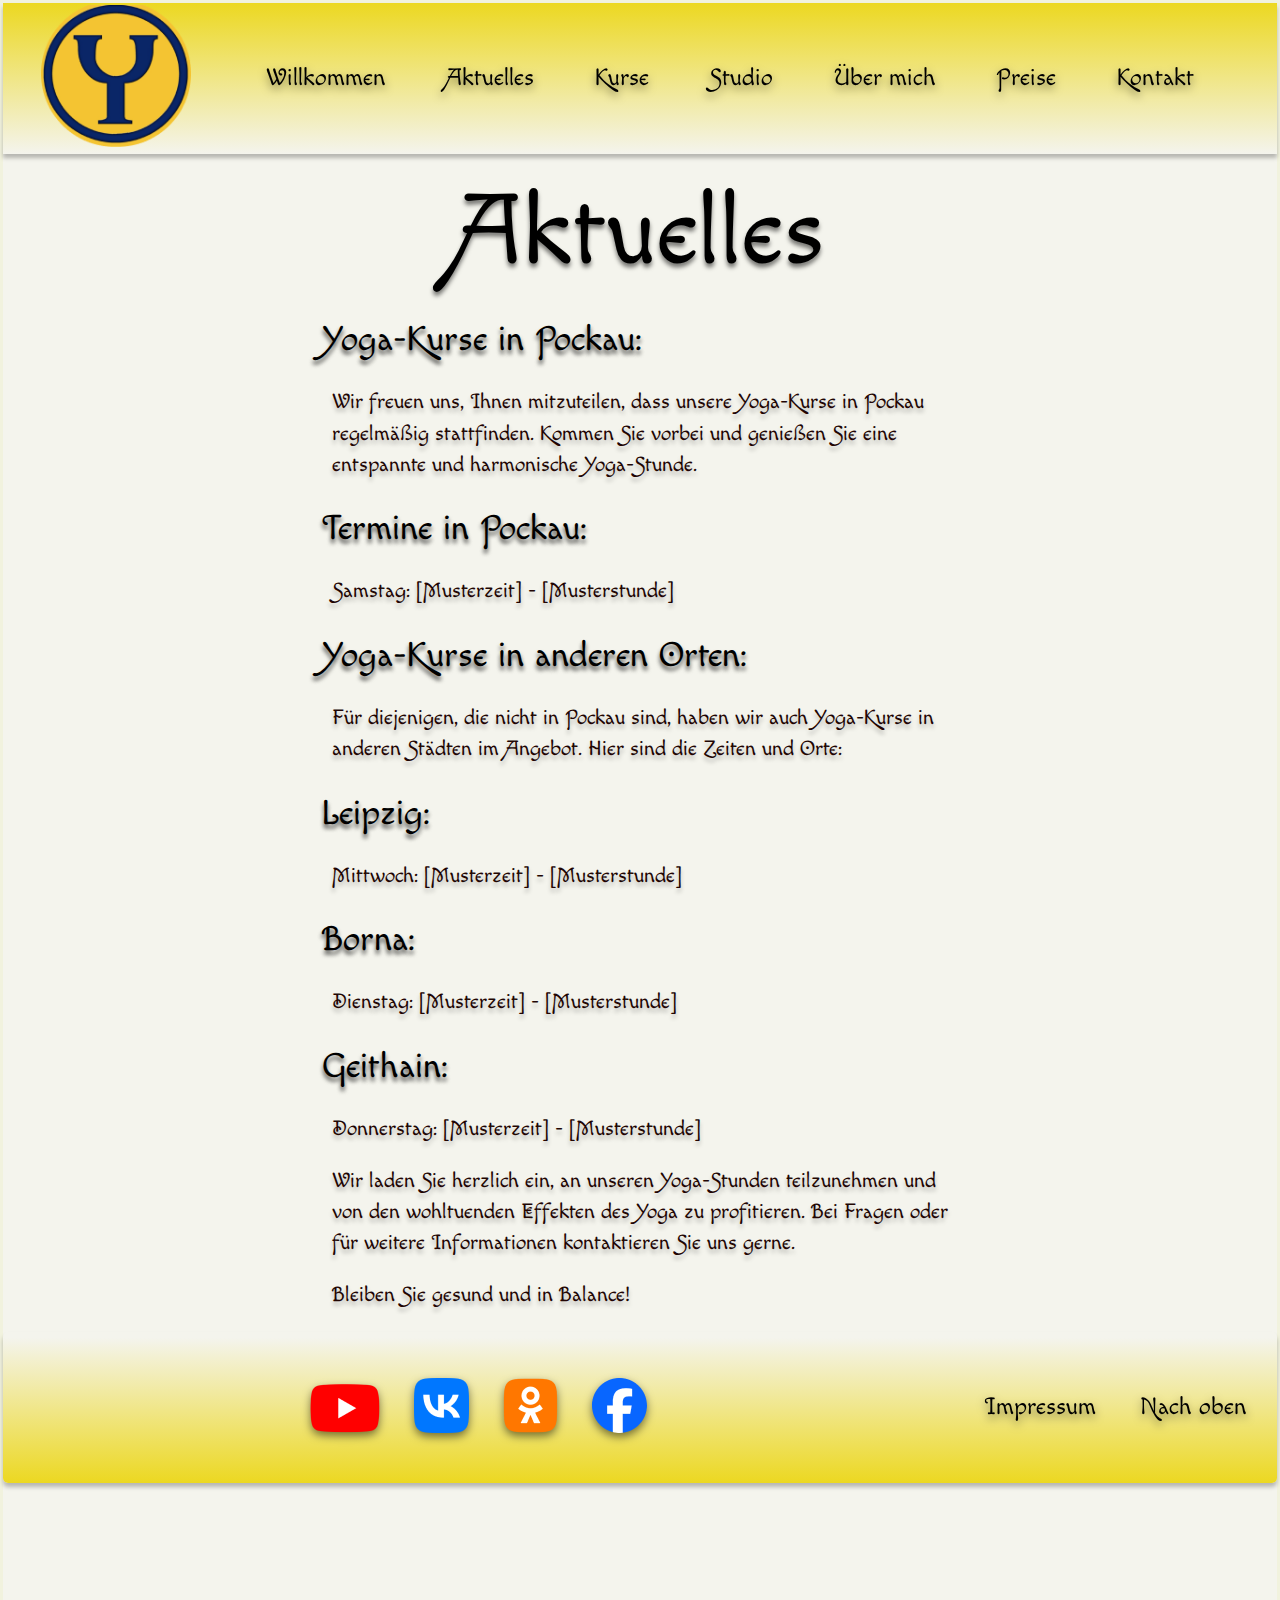
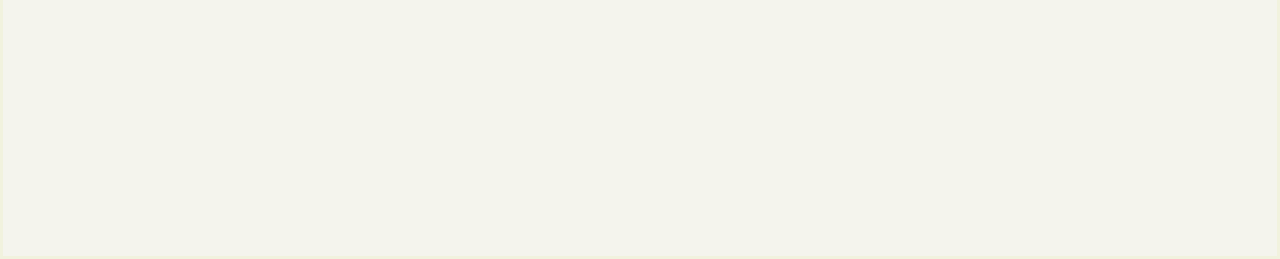
==== aktuelles.html @ ae9d6c40 "aktuelles added css and html" ====
<!DOCTYPE html>
<html lang="de">

<head>
    <meta charset="UTF-8" />
    <meta name="viewport" content="width=device-width, initial-scale=1.0" />
    <meta name="description" content=" YOGA in POCKAU: Aktuelles (all wrights are reserved)" />
    <link rel="stylesheet" href="css/aktuelles.css" />
    <title>Document</title>
</head>

<body class="body">
    <header>
        <!-- NAVIGATION -->
        <nav class="navigation">
            <!-- LOGO -->
            <div class="logo">
                <a href="index.html">
                    <img src="images/logo.png" alt="logo" width="150px" />
                </a>
            </div>

            <!-- UL LIST WITH MENUS -->
            <ul class="groupNav">
                <a href="index.html">Willkommen</a>
                <a href="aktuelles.html">Aktuelles</a>
                <a href="kurse.html">Kurse</a>
                <a href="studio.html">Studio</a>
                <a href="ueberMich.html">Über mich</a>
                <a href="preise.html">Preise</a>
                <a href="kontakt.html">Kontakt</a>

                <!-- BURGER MENU -->
                <!-- TEXT MENU AND SYMBOL AS PNG -->
                <div class="burger-menu" onclick="toggleMenu()">
                    <h1 class="menuText">Menu</h1>
                    <img src="images/BurgerMenu.svg" alt="burger" class="brgOpen">
                </div>
                <!-- THE MENU YELLOW BUTTONS -->
                <div class="burger">
                    <button class="navMenubtn">
                        <a href="index.html" class="navMenubtnText">Willkommen</a>
                    </button>
                    <button class="navMenubtn">
                        <a href="wlkommen.html" class="navMenubtnText">Aktuelles</a>
                    </button>
                    <button class="navMenubtn">
                        <a href="wlkommen.html" class="navMenubtnText">Kurse</a>
                    </button>
                    <button class="navMenubtn">
                        <a href="wlkommen.html" class="navMenubtnText">Studio</a>
                    </button>
                    <button class="navMenubtn">
                        <a href="wlkommen.html" class="navMenubtnText">Über mich</a>
                    </button>
                    <button class="navMenubtn">
                        <a href="wlkommen.html" class="navMenubtnText">Preise</a>
                    </button>
                    <button class="navMenubtn">
                        <a href="wlkommen.html" class="navMenubtnText">Kontakt</a>
                    </button>
                </div>
        </nav>
        <!-- END OF NAVIGATION -->

        <!-- TITLE -->
        <h1 class="title">Aktuelles</h1>
    </header>
    <!-- END OF HEADER -->

    <!-- MAIN -->
    <main>
        <!-- TEXT CONTENT -->
        <div class="aktuellesContainer">
            <h1 class="welcome">Yoga-Kurse in Pockau:</h1>
            <p class="text">Wir freuen uns, Ihnen mitzuteilen, dass unsere Yoga-Kurse in Pockau regelmäßig stattfinden.
                Kommen Sie vorbei und genießen Sie eine entspannte und harmonische Yoga-Stunde.</p>
            <h1 class="welcome">Termine in Pockau:</h1>
            <p class="text">
                Samstag: [Musterzeit] - [Musterstunde]
            </p>
            <h1 class="welcome">Yoga-Kurse in anderen Orten:</h1>
            <p class="text">Für diejenigen, die nicht in Pockau sind, haben wir auch Yoga-Kurse in anderen Städten im
                Angebot. Hier sind die Zeiten und Orte:</p>
            <h1 class="welcome">Leipzig:</h1>
            <p class="text">

                Mittwoch: [Musterzeit] - [Musterstunde]

            </p>
            <h1 class="welcome">Borna:</h1>
            <p class="text">

                Dienstag: [Musterzeit] - [Musterstunde]

            </p>
            <h1 class="welcome">Geithain:</h1>
            <p class="text">

                Donnerstag: [Musterzeit] - [Musterstunde]

            </p>
            <p class="text">Wir laden Sie herzlich ein, an unseren Yoga-Stunden teilzunehmen und von den wohltuenden
                Effekten des Yoga zu profitieren. Bei Fragen oder für weitere Informationen kontaktieren Sie uns gerne.
            </p>
            <p class="text">Bleiben Sie gesund und in Balance!</p>
        </div>
    </main>
    <!-- FOOTER -->
    <footer class="footer">
        <!-- SOCIAL MEDIA-->
        <div class="social_media">
            <a href="https://www.youtube.com/channel/UCgsmV6aesIBNUsIt09TSTfg">
                <img src="images/social media/youtube.png" alt="youtube">
            </a>
            <a href="https://vk.com/yogaderehre">
                <img src="images/social media/vk.png" alt="vkontakte">
            </a>
            <a href="https://ok.ru/yogaingermany">
                <img src="images/social media/ok.png" alt="odnoklassniki">
            </a>
            <a href="https://www.facebook.com/YogaDerEhre/">
                <img src="images/social media/facebook.png" alt="facebook">
            </a>
        </div>
        <div class="infos">
            <!-- IMPRESSUM -->
            <a class="up" href="impressum.html">Impressum</a>
            <!-- LINK TO TOP -->
            <a class="up" href="#top">Nach oben</a>
        </div>

    </footer>
    <script src="JS/script1.js"></script>
</body>

</html>
---- css/aktuelles.css ----
/* FONTS  macondo swash caps*/
/* macondo-swash-caps-regular - latin */
@font-face {
    font-display: swap;
    /* Check https://developer.mozilla.org/en-US/docs/Web/CSS/@font-face/font-display for other options. */
    font-family: 'Macondo Swash Caps';
    font-style: normal;
    font-weight: 400;
    src: url('../fonts/macondo-swash-caps-v24-latin-regular.woff2') format('woff2');
    /* Chrome 36+, Opera 23+, Firefox 39+, Safari 12+, iOS 10+ */
}


.body {
    padding: 0;
    display: block;
    margin: 0 auto;
    height: 115.8125rem;
    border: solid rgba(216, 219, 74, 0.09);
    background: #F4F4ED;
}

/* HEADER */
header {
    margin: 0 auto;
    text-align: center;
}

/*HEADER NAVIGATION */
.navigation {
    display: flex;
    flex-direction: row;
    /* flex-wrap: wrap; */
    align-items: center;
    justify-content: space-around;
    min-width: 80%;
    height: 9.375rem;
    padding-bottom: 0.0625rem;
    flex-shrink: 0;
    background: linear-gradient(180deg, #ECD821 0%, rgba(236, 216, 33, 0.00) 100%);
    box-shadow: 0px 4px 4px 0px rgba(0, 0, 0, 0.25);
}

/* Logo */
.logo {
    width: 5%;
    height: 9.25rem;
    flex-shrink: 0;
    display: flex;
    align-items: center;
}

/* MENU LIST */
.groupNav {
    display: flex;
    flex-direction: row;
    flex-wrap: wrap;
    justify-content: space-evenly;
    align-items: center;
    width: 80%;
    height: 5rem;
    filter: drop-shadow(0px 4px 4px rgba(0, 0, 0, 0.50));
    color: #000000;
}

.burger {
    display: none;
}

a {
    text-decoration: none;
}

ul>a {
    margin: 0 15px;
    color: #000;
    font-family: Macondo Swash Caps;
    font-size: 1.5rem;
    font-style: normal;
    font-weight: 400;
    line-height: normal;
    text-decoration: none;
}

/* BURGER MENU */
.burger-menu {
    display: none;
    cursor: pointer;
}

/* END OF BURGER MENU */

/* TITLE */
h1 {
    margin: 1.7rem 0;

}

.title {
    margin: 20px;
    color: #000;
    text-shadow: 0px 4px 4px rgba(0, 0, 0, 0.50);
    font-family: Macondo Swash Caps;
    font-size: 6.25rem;
    font-style: normal;
    font-weight: 400;
    line-height: normal;
}

/* END OF HEADER */

/* MAIN */
.aktuellesContainer {
    display: block;
    margin: auto;
    width: 50%;
    margin-bottom: 15px;
}

/* H1 ELEMENT */
.welcome {
    color: #000;
    text-shadow: 0px 4px 4px rgba(0, 0, 0, 0.50), 0px 4px 4px rgba(0, 0, 0, 0.25);
    font-family: Macondo Swash Caps;
    font-size: 2.1875rem;
    font-style: normal;
    font-weight: 400;
}

/* P ELEMENT */
.text {
    color: #210503;
    text-shadow: 0px 4px 4px rgba(0, 0, 0, 0.25);
    font-family: Macondo Swash Caps;
    font-size: 1.3rem;
    font-style: normal;
    font-weight: 400;
    padding-left: 10px;
    line-height: 150%;
}

/* BUTTONS */
.btnZumKurs {
    margin: 15px;
    width: 13rem;
    height: 3.0625rem;
    flex-shrink: 0;
    border-radius: 0.9375rem;
    background: #0E40F1;
    box-shadow: 10px 10px 4px 0px rgba(0, 0, 0, 0.50);
    color: #FFF;
    font-family: Macondo Swash Caps;
    font-size: 1.5rem;
    font-style: normal;
    font-weight: 400;
    line-height: normal;
}

.btnText {
    color: #FFF;
    font-family: Macondo Swash Caps;
    font-size: 1.5rem;
    font-style: normal;
    font-weight: 400;
    line-height: normal;
}

/* FOOTER */
.footer {
    display: flex;
    min-width: 80%;
    height: 9.375rem;
    padding-bottom: 0.0625rem;
    justify-content: flex-end;
    align-items: center;
    border-radius: 0.3125rem;
    background: linear-gradient(180deg, rgba(236, 216, 33, 0.00) 3.79%, #ECD821 100%);
    box-shadow: 0px 4px 4px 0px rgba(0, 0, 0, 0.25);
}

.social_media {
    display: block;
    margin: 0 auto;
    filter: drop-shadow(0px 4px 4px rgba(0, 0, 0, 0.50));
}

.social_media>a>img {
    margin: 15px;
}

.infos {
    margin: 10px;
    filter: drop-shadow(0px 4px 4px rgba(0, 0, 0, 0.50));
}

.up {
    color: #000;
    font-family: Macondo Swash Caps;
    font-size: 1.5rem;
    font-style: normal;
    font-weight: 400;
    line-height: normal;
    margin: 20px;
}

/* MEDIA QUERY for SMALL SCREENS BELOW 768px */
@media (max-width: 768px) {
    .burger-menu {
        display: inline-flex;
        height: 9.375rem;
        padding: 0rem 2.625rem 0rem 9rem;
        justify-content: center;
        align-items: center;
        gap: 1.875rem;
        flex-shrink: 0;
    }

    .title {
        font-size: 4rem;
    }

    .groupNav {
        display: none;
    }

    /* MAIN */
    .aktuellesContainer {
        width: 90%;
    }

    .burger {
        display: none;
    }

    .burger.active {
        display: flex;
        flex-direction: column;
        justify-content: center;
        align-items: center;
        box-shadow: 0px 10px 4px 0px rgba(0, 0, 0, 0.50);
        width: 100%;
        padding-bottom: 25px;
        z-index: 25;
        background-color: #F6F4DA;
    }

    /* STYLE OF THE BUTTONS */
    .navMenubtn {
        z-index: 50;
        margin: 5px 0;
        width: 90%;
        height: 4.375rem;
        border-radius: 0.9375rem;
        border: 4px solid rgba(243, 150, 11, 0.75);
        background: #F8D109;
        box-shadow: 5px 7px 4px 2px rgba(251, 137, 4, 0.53);
    }

    /* TEXT OF THE BUTTONS */
    .navMenubtnText {
        -webkit-text-stroke: 1.5px rgba(19, 3, 101, 0.8);
        color: #F6F4DA;
        text-shadow: 0px 4px 4px #000;
        font-family: Macondo Swash Caps;
        font-size: 3rem;
        font-style: normal;
        font-weight: 400;
        line-height: normal;
    }

    /* TEXT OF THE WORD MENU */
    .menuText {
        color: #000;
        text-shadow: 0px 4px 4px #000;
        font-family: Macondo Swash Caps;
        font-size: 1.875rem;
        font-style: normal;
        font-weight: 400;
        line-height: normal;
    }

    /* BURGER-MENU WRAPPING AS A COLUMN*/
    .navigation {
        flex-wrap: wrap;
    }

    /* FOOTER */
    .footer {
        flex-direction: column;

    }

    .social_media {
        display: flex;
        justify-content: center;
        align-items: center;
        margin: 0 auto;
    }

    .social_media>a>img {
        margin: 2.5px;
    }

}

/* MEDIA QUERY for SMALL SCREENS BELOW 375px */
@media (max-width: 375px) {
    .logo {
        display: none;
    }

    .title {
        font-size: 4rem;
    }

    .burger-menu {
        padding: 0;
    }

    /* MAIN */
    .title {
        margin: 0;
        font-size: 3.5rem;
    }

    .aktuellesContainer {
        width: 100%;
    }
}

/* MEDIA QUERY for SMALL SCREENS BELOW 280px GALAXY FOLD*/
@media (max-width: 375px) {

    /* HEADER */
    .title {
        font-size: 3.5rem;
        margin-bottom: 20px;
    }

    /* BUTTONS OF BURGER MENU */
    .navMenubtnText {
        font-size: 2.5rem;
    }

    /* MAIN */
    /* CONTANT CONTAINER */
    .aktuellesContainer {
        margin-bottom: 55px;
    }

    /* H1 ELEMENT */
    .welcome {
        font-size: 2rem;
        margin: 0;
    }

    /* IMPRESSUM AND TO THE TOP TEXT */
    .infos {
        display: flex;
        flex-direction: column;
    }

}
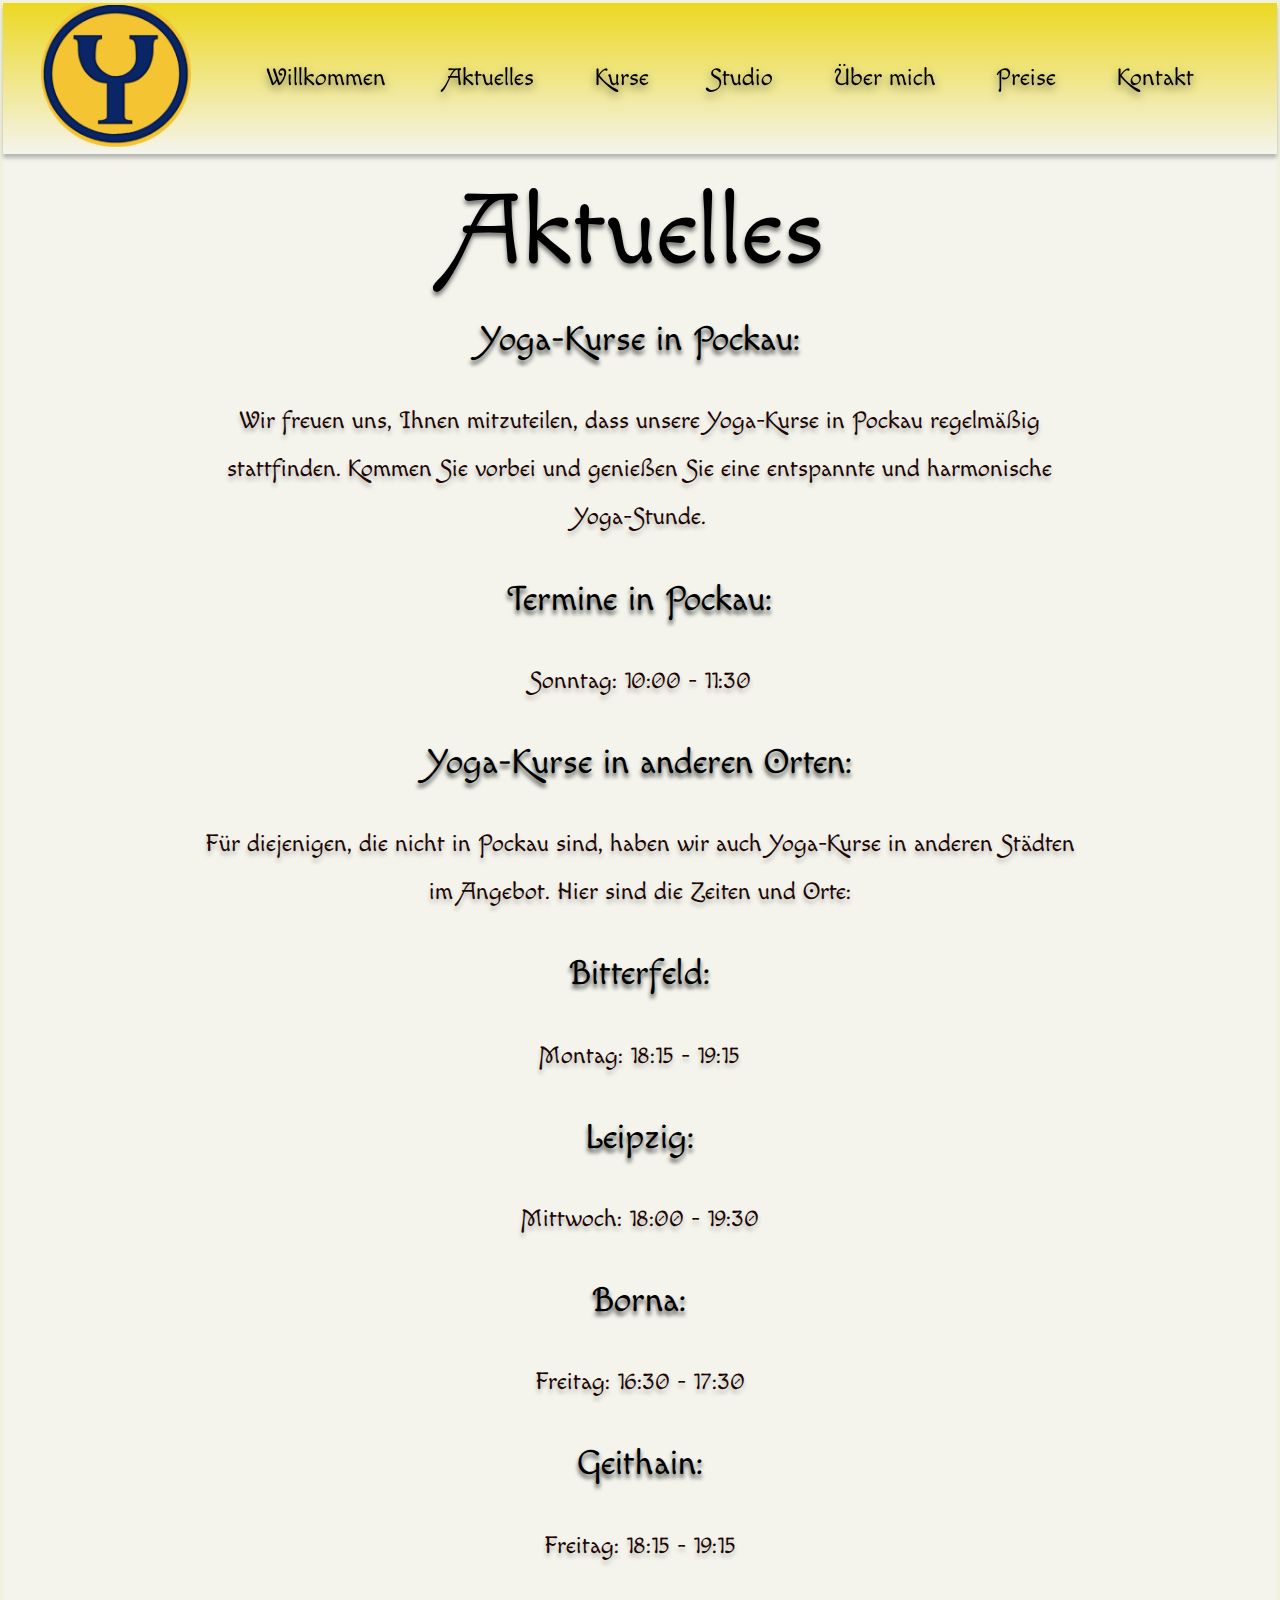
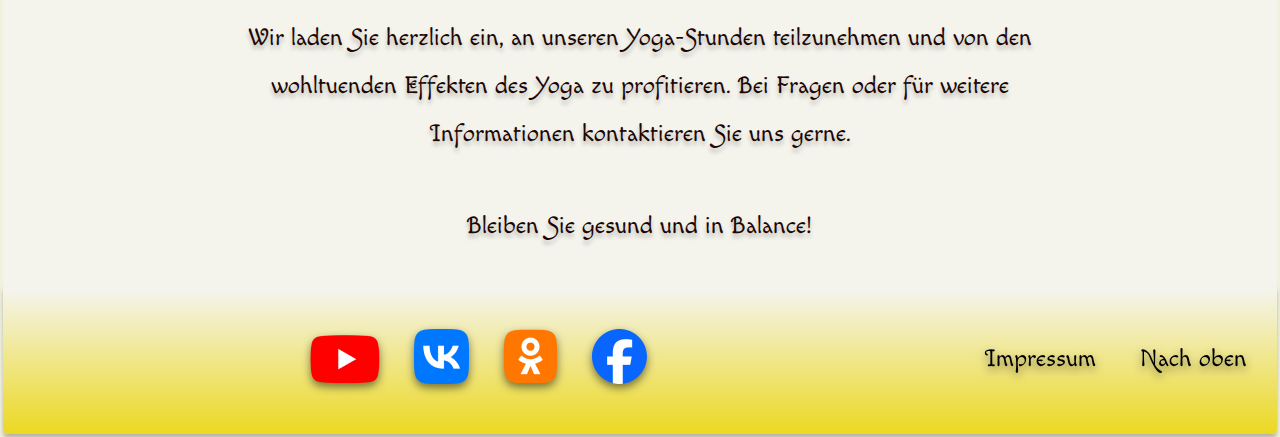
==== commit 4b294ab1: "aktuelles changed" ====
--- a/aktuelles.html
+++ b/aktuelles.html
@@ -29,37 +29,37 @@
                 <a href="ueberMich.html">Über mich</a>
                 <a href="preise.html">Preise</a>
                 <a href="kontakt.html">Kontakt</a>
-
-                <!-- BURGER MENU -->
-                <!-- TEXT MENU AND SYMBOL AS PNG -->
-                <div class="burger-menu" onclick="toggleMenu()">
-                    <h1 class="menuText">Menu</h1>
-                    <img src="images/BurgerMenu.svg" alt="burger" class="brgOpen">
-                </div>
-                <!-- THE MENU YELLOW BUTTONS -->
-                <div class="burger">
-                    <button class="navMenubtn">
-                        <a href="index.html" class="navMenubtnText">Willkommen</a>
-                    </button>
-                    <button class="navMenubtn">
-                        <a href="wlkommen.html" class="navMenubtnText">Aktuelles</a>
-                    </button>
-                    <button class="navMenubtn">
-                        <a href="wlkommen.html" class="navMenubtnText">Kurse</a>
-                    </button>
-                    <button class="navMenubtn">
-                        <a href="wlkommen.html" class="navMenubtnText">Studio</a>
-                    </button>
-                    <button class="navMenubtn">
-                        <a href="wlkommen.html" class="navMenubtnText">Über mich</a>
-                    </button>
-                    <button class="navMenubtn">
-                        <a href="wlkommen.html" class="navMenubtnText">Preise</a>
-                    </button>
-                    <button class="navMenubtn">
-                        <a href="wlkommen.html" class="navMenubtnText">Kontakt</a>
-                    </button>
-                </div>
+            </ul>
+            <!-- BURGER MENU -->
+            <!-- TEXT MENU AND SYMBOL AS PNG -->
+            <div class="burger-menu" onclick="toggleMenu()">
+                <h1 class="menuText">Menu</h1>
+                <img src="images/BurgerMenu.svg" alt="burger" class="brgOpen">
+            </div>
+            <!-- THE MENU YELLOW BUTTONS -->
+            <div class="burger">
+                <button class="navMenubtn">
+                    <a href="index.html" class="navMenubtnText">Willkommen</a>
+                </button>
+                <button class="navMenubtn">
+                    <a href="aktuelles.html" class="navMenubtnText">Aktuelles</a>
+                </button>
+                <button class="navMenubtn">
+                    <a href="kurse.html" class="navMenubtnText">Kurse</a>
+                </button>
+                <button class="navMenubtn">
+                    <a href="wlkommen.html" class="navMenubtnText">Studio</a>
+                </button>
+                <button class="navMenubtn">
+                    <a href="wlkommen.html" class="navMenubtnText">Über mich</a>
+                </button>
+                <button class="navMenubtn">
+                    <a href="wlkommen.html" class="navMenubtnText">Preise</a>
+                </button>
+                <button class="navMenubtn">
+                    <a href="wlkommen.html" class="navMenubtnText">Kontakt</a>
+                </button>
+            </div>
         </nav>
         <!-- END OF NAVIGATION -->
 
@@ -77,27 +77,33 @@
                 Kommen Sie vorbei und genießen Sie eine entspannte und harmonische Yoga-Stunde.</p>
             <h1 class="welcome">Termine in Pockau:</h1>
             <p class="text">
-                Samstag: [Musterzeit] - [Musterstunde]
+                Sonntag: 10:00 - 11:30
             </p>
             <h1 class="welcome">Yoga-Kurse in anderen Orten:</h1>
             <p class="text">Für diejenigen, die nicht in Pockau sind, haben wir auch Yoga-Kurse in anderen Städten im
                 Angebot. Hier sind die Zeiten und Orte:</p>
+            <h1 class="welcome">Bitterfeld:</h1>
+            <p class="text">
+
+                Montag: 18:15 - 19:15
+
+            </p>
             <h1 class="welcome">Leipzig:</h1>
             <p class="text">
 
-                Mittwoch: [Musterzeit] - [Musterstunde]
+                Mittwoch: 18:00 - 19:30
 
             </p>
             <h1 class="welcome">Borna:</h1>
             <p class="text">
 
-                Dienstag: [Musterzeit] - [Musterstunde]
+                Freitag: 16:30 - 17:30
 
             </p>
             <h1 class="welcome">Geithain:</h1>
             <p class="text">
 
-                Donnerstag: [Musterzeit] - [Musterstunde]
+                Freitag: 18:15 - 19:15
 
             </p>
             <p class="text">Wir laden Sie herzlich ein, an unseren Yoga-Stunden teilzunehmen und von den wohltuenden
--- a/css/aktuelles.css
+++ b/css/aktuelles.css
@@ -15,7 +15,6 @@
     padding: 0;
     display: block;
     margin: 0 auto;
-    height: 115.8125rem;
     border: solid rgba(216, 219, 74, 0.09);
     background: #F4F4ED;
 }
@@ -113,12 +112,13 @@
 .aktuellesContainer {
     display: block;
     margin: auto;
-    width: 50%;
+    width: 70%;
     margin-bottom: 15px;
 }
 
 /* H1 ELEMENT */
 .welcome {
+    text-align: center;
     color: #000;
     text-shadow: 0px 4px 4px rgba(0, 0, 0, 0.50), 0px 4px 4px rgba(0, 0, 0, 0.25);
     font-family: Macondo Swash Caps;
@@ -130,13 +130,14 @@
 /* P ELEMENT */
 .text {
     color: #210503;
+    text-align: center;
     text-shadow: 0px 4px 4px rgba(0, 0, 0, 0.25);
     font-family: Macondo Swash Caps;
-    font-size: 1.3rem;
-    font-style: normal;
-    font-weight: 400;
-    padding-left: 10px;
-    line-height: 150%;
+    font-size: 1.5rem;
+    font-style: normal;
+    font-weight: 400;
+    line-height: 2em;
+    padding: 10px;
 }
 
 /* BUTTONS */
@@ -170,7 +171,6 @@
     display: flex;
     min-width: 80%;
     height: 9.375rem;
-    padding-bottom: 0.0625rem;
     justify-content: flex-end;
     align-items: center;
     border-radius: 0.3125rem;
@@ -345,7 +345,7 @@
     /* MAIN */
     /* CONTANT CONTAINER */
     .aktuellesContainer {
-        margin-bottom: 55px;
+        margin-bottom: 85px;
     }
 
     /* H1 ELEMENT */
